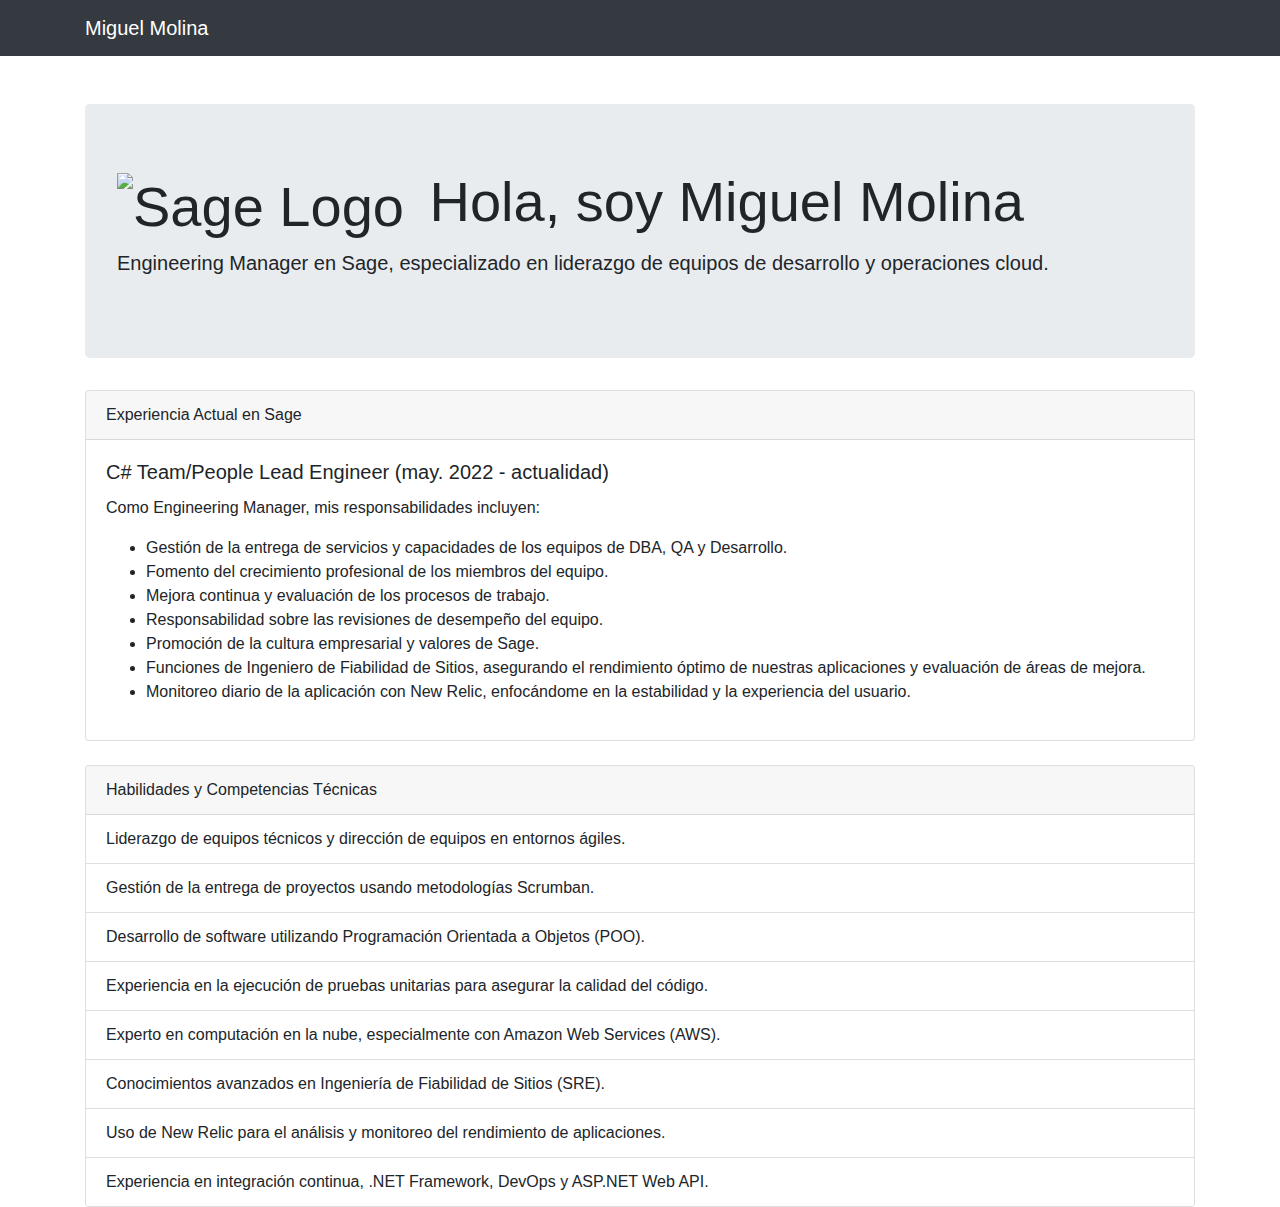
==== index.html @ 1db5d000 "Update index.html" ====
<!DOCTYPE html>
<html lang="es">
<head>
    <meta charset="UTF-8">
    <meta name="viewport" content="width=device-width, initial-scale=1.0">
    <title>Miguel Molina - CV en Sage</title>
    <!-- Incorporar Bootstrap CSS -->
    <link href="https://stackpath.bootstrapcdn.com/bootstrap/4.5.2/css/bootstrap.min.css" rel="stylesheet">
        <link rel="stylesheet" href="styles.css">

    <style>
        
    </style>
</head>
<body>
    <nav class="navbar navbar-expand-lg navbar-dark bg-dark">
        <div class="container">
            <a class="navbar-brand" href="#">Miguel Molina</a>
        </div>
    </nav>

     <div class="container mt-5">
        <div class="jumbotron">
           <h1 class="display-4">
                <img src="sage-logo.png" alt="Sage Logo" class="logo-icon">
                Hola, soy Miguel Molina
            </h1>
            <p class="lead">Engineering Manager en Sage, especializado en liderazgo de equipos de desarrollo y operaciones cloud.</p>
        </div>

        <div class="card mb-4">
            <div class="card-header">Experiencia Actual en Sage</div>
            <div class="card-body">
                <h5 class="card-title">C# Team/People Lead Engineer (may. 2022 - actualidad)</h5>
                <p class="card-text">
                    Como Engineering Manager, mis responsabilidades incluyen:
                    <ul>
                        <li>Gestión de la entrega de servicios y capacidades de los equipos de DBA, QA y Desarrollo.</li>
                        <li>Fomento del crecimiento profesional de los miembros del equipo.</li>
                        <li>Mejora continua y evaluación de los procesos de trabajo.</li>
                        <li>Responsabilidad sobre las revisiones de desempeño del equipo.</li>
                        <li>Promoción de la cultura empresarial y valores de Sage.</li>
                        <li>Funciones de Ingeniero de Fiabilidad de Sitios, asegurando el rendimiento óptimo de nuestras aplicaciones y evaluación de áreas de mejora.</li>
                        <li>Monitoreo diario de la aplicación con New Relic, enfocándome en la estabilidad y la experiencia del usuario.</li>
                    </ul>
                </p>
            </div>
        </div>

        <div class="card">
            <div class="card-header">Habilidades y Competencias Técnicas</div>
            <ul class="list-group list-group-flush">
                <li class="list-group-item">Liderazgo de equipos técnicos y dirección de equipos en entornos ágiles.</li>
                <li class="list-group-item">Gestión de la entrega de proyectos usando metodologías Scrumban.</li>
                <li class="list-group-item">Desarrollo de software utilizando Programación Orientada a Objetos (POO).</li>
                <li class="list-group-item">Experiencia en la ejecución de pruebas unitarias para asegurar la calidad del código.</li>
                <li class="list-group-item">Experto en computación en la nube, especialmente con Amazon Web Services (AWS).</li>
                <li class="list-group-item">Conocimientos avanzados en Ingeniería de Fiabilidad de Sitios (SRE).</li>
                <li class="list-group-item">Uso de New Relic para el análisis y monitoreo del rendimiento de aplicaciones.</li>
                <li class="list-group-item">Experiencia en integración continua, .NET Framework, DevOps y ASP.NET Web API.</li>
                <!-- Agregar más habilidades según sea necesario -->
            </ul>
        </div>
    </div>

    <!-- Incorporar Bootstrap JS y dependencias -->
    <script src="https://code.jquery.com/jquery-3.5.1.slim.min.js"></script>
    <script src="https://cdn.jsdelivr.net/npm/@popperjs/core@2.5.2/dist/umd/popper.min.js"></script>
    <script src="https://stackpath.bootstrapcdn.com/bootstrap/4.5.2/js/bootstrap.min.js"></script>
</body>
</html>
---- styles.css ----
.logo-icon {
            height: 32px; /* Puedes ajustar el tamaño según necesites */
            vertical-align: middle;
            margin-right: 10px;
        }
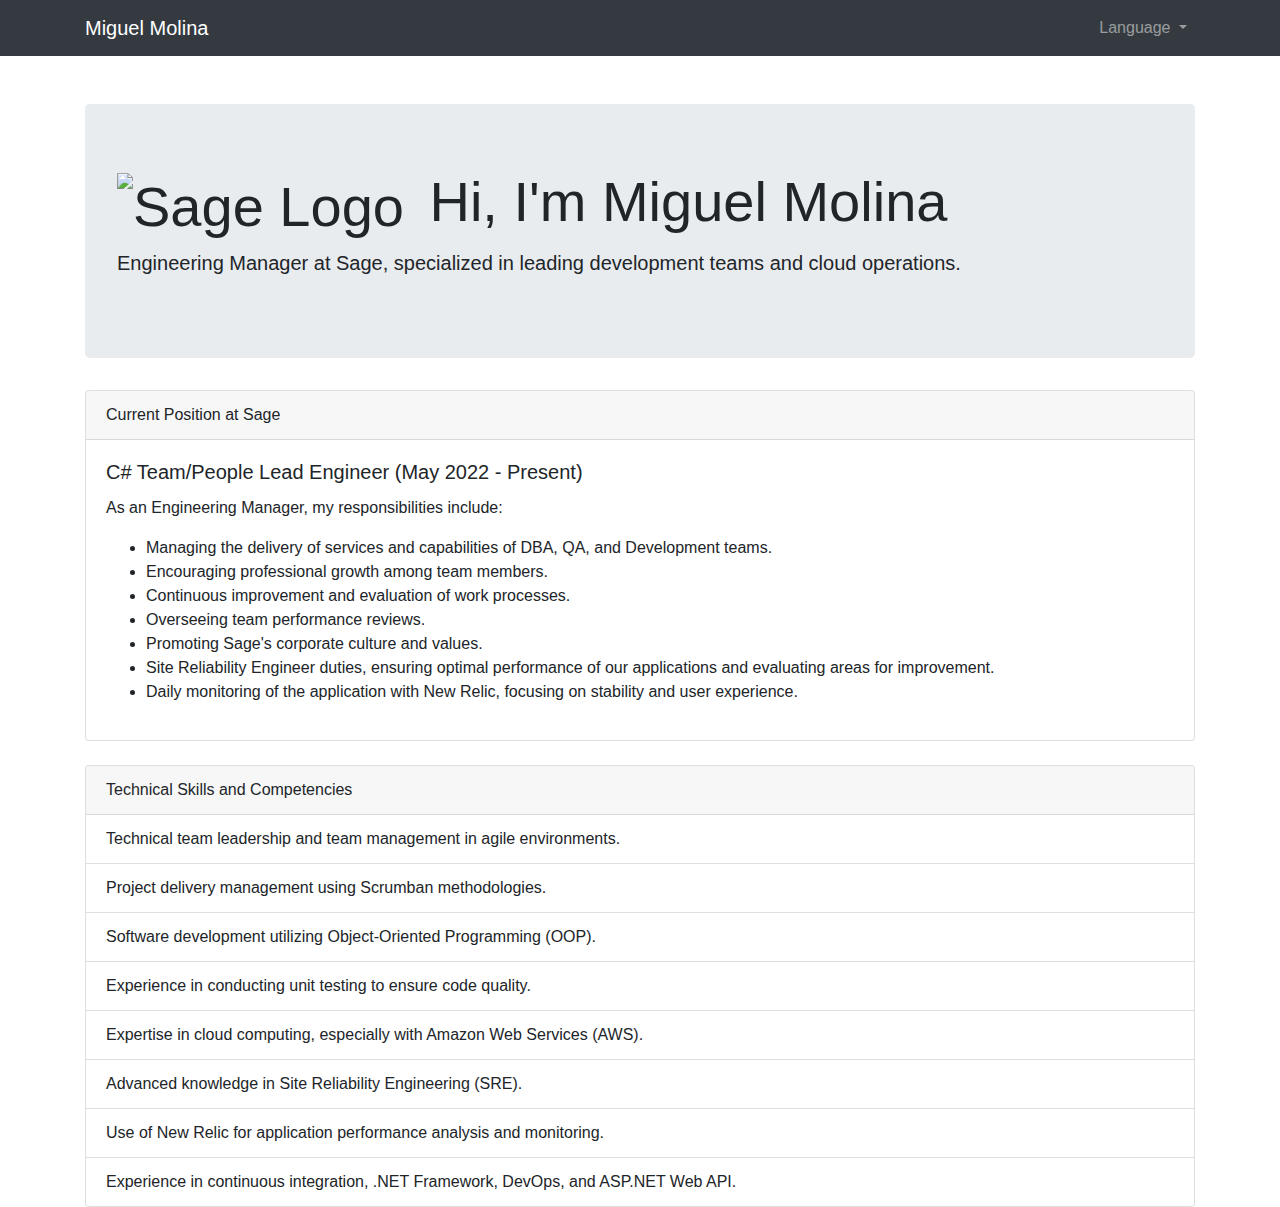
==== commit 60089f25: "index to eng -> secondary ESP" ====
--- a/index.html
+++ b/index.html
@@ -1,69 +1,76 @@
 <!DOCTYPE html>
-<html lang="es">
+<html lang="en">
 <head>
     <meta charset="UTF-8">
     <meta name="viewport" content="width=device-width, initial-scale=1.0">
-    <title>Miguel Molina - CV en Sage</title>
-    <!-- Incorporar Bootstrap CSS -->
+    <title>Miguel Molina - CV at Sage</title>
+    <!-- Incorporate Bootstrap CSS -->
     <link href="https://stackpath.bootstrapcdn.com/bootstrap/4.5.2/css/bootstrap.min.css" rel="stylesheet">
-        <link rel="stylesheet" href="styles.css">
-
-    <style>
-        
-    </style>
+    <link rel="stylesheet" href="styles.css">
 </head>
 <body>
     <nav class="navbar navbar-expand-lg navbar-dark bg-dark">
         <div class="container">
             <a class="navbar-brand" href="#">Miguel Molina</a>
+            <div class="navbar-nav ml-auto">
+                <li class="nav-item dropdown">
+                    <a class="nav-link dropdown-toggle" href="#" id="navbarDropdownMenuLink" data-toggle="dropdown" aria-haspopup="true" aria-expanded="false">
+                        Language
+                    </a>
+                    <div class="dropdown-menu" aria-labelledby="navbarDropdownMenuLink">
+                        <a class="dropdown-item active" href="index.html">English</a>
+                        <a class="dropdown-item" href="index-es.html">Español</a>
+                    </div>
+                </li>
+            </div>
         </div>
     </nav>
 
-     <div class="container mt-5">
+    <div class="container mt-5">
         <div class="jumbotron">
            <h1 class="display-4">
                 <img src="sage-logo.png" alt="Sage Logo" class="logo-icon">
-                Hola, soy Miguel Molina
+                Hi, I'm Miguel Molina
             </h1>
-            <p class="lead">Engineering Manager en Sage, especializado en liderazgo de equipos de desarrollo y operaciones cloud.</p>
+            <p class="lead">Engineering Manager at Sage, specialized in leading development teams and cloud operations.</p>
         </div>
 
         <div class="card mb-4">
-            <div class="card-header">Experiencia Actual en Sage</div>
+            <div class="card-header">Current Position at Sage</div>
             <div class="card-body">
-                <h5 class="card-title">C# Team/People Lead Engineer (may. 2022 - actualidad)</h5>
+                <h5 class="card-title">C# Team/People Lead Engineer (May 2022 - Present)</h5>
                 <p class="card-text">
-                    Como Engineering Manager, mis responsabilidades incluyen:
+                    As an Engineering Manager, my responsibilities include:
                     <ul>
-                        <li>Gestión de la entrega de servicios y capacidades de los equipos de DBA, QA y Desarrollo.</li>
-                        <li>Fomento del crecimiento profesional de los miembros del equipo.</li>
-                        <li>Mejora continua y evaluación de los procesos de trabajo.</li>
-                        <li>Responsabilidad sobre las revisiones de desempeño del equipo.</li>
-                        <li>Promoción de la cultura empresarial y valores de Sage.</li>
-                        <li>Funciones de Ingeniero de Fiabilidad de Sitios, asegurando el rendimiento óptimo de nuestras aplicaciones y evaluación de áreas de mejora.</li>
-                        <li>Monitoreo diario de la aplicación con New Relic, enfocándome en la estabilidad y la experiencia del usuario.</li>
+                        <li>Managing the delivery of services and capabilities of DBA, QA, and Development teams.</li>
+                        <li>Encouraging professional growth among team members.</li>
+                        <li>Continuous improvement and evaluation of work processes.</li>
+                        <li>Overseeing team performance reviews.</li>
+                        <li>Promoting Sage's corporate culture and values.</li>
+                        <li>Site Reliability Engineer duties, ensuring optimal performance of our applications and evaluating areas for improvement.</li>
+                        <li>Daily monitoring of the application with New Relic, focusing on stability and user experience.</li>
                     </ul>
                 </p>
             </div>
         </div>
 
         <div class="card">
-            <div class="card-header">Habilidades y Competencias Técnicas</div>
+            <div class="card-header">Technical Skills and Competencies</div>
             <ul class="list-group list-group-flush">
-                <li class="list-group-item">Liderazgo de equipos técnicos y dirección de equipos en entornos ágiles.</li>
-                <li class="list-group-item">Gestión de la entrega de proyectos usando metodologías Scrumban.</li>
-                <li class="list-group-item">Desarrollo de software utilizando Programación Orientada a Objetos (POO).</li>
-                <li class="list-group-item">Experiencia en la ejecución de pruebas unitarias para asegurar la calidad del código.</li>
-                <li class="list-group-item">Experto en computación en la nube, especialmente con Amazon Web Services (AWS).</li>
-                <li class="list-group-item">Conocimientos avanzados en Ingeniería de Fiabilidad de Sitios (SRE).</li>
-                <li class="list-group-item">Uso de New Relic para el análisis y monitoreo del rendimiento de aplicaciones.</li>
-                <li class="list-group-item">Experiencia en integración continua, .NET Framework, DevOps y ASP.NET Web API.</li>
-                <!-- Agregar más habilidades según sea necesario -->
+                <li class="list-group-item">Technical team leadership and team management in agile environments.</li>
+                <li class="list-group-item">Project delivery management using Scrumban methodologies.</li>
+                <li class="list-group-item">Software development utilizing Object-Oriented Programming (OOP).</li>
+                <li class="list-group-item">Experience in conducting unit testing to ensure code quality.</li>
+                <li class="list-group-item">Expertise in cloud computing, especially with Amazon Web Services (AWS).</li>
+                <li class="list-group-item">Advanced knowledge in Site Reliability Engineering (SRE).</li>
+                <li class="list-group-item">Use of New Relic for application performance analysis and monitoring.</li>
+                <li class="list-group-item">Experience in continuous integration, .NET Framework, DevOps, and ASP.NET Web API.</li>
+                <!-- Add more skills as needed -->
             </ul>
         </div>
     </div>
 
-    <!-- Incorporar Bootstrap JS y dependencias -->
+    <!-- Incorporate Bootstrap JS and dependencies -->
     <script src="https://code.jquery.com/jquery-3.5.1.slim.min.js"></script>
     <script src="https://cdn.jsdelivr.net/npm/@popperjs/core@2.5.2/dist/umd/popper.min.js"></script>
     <script src="https://stackpath.bootstrapcdn.com/bootstrap/4.5.2/js/bootstrap.min.js"></script>
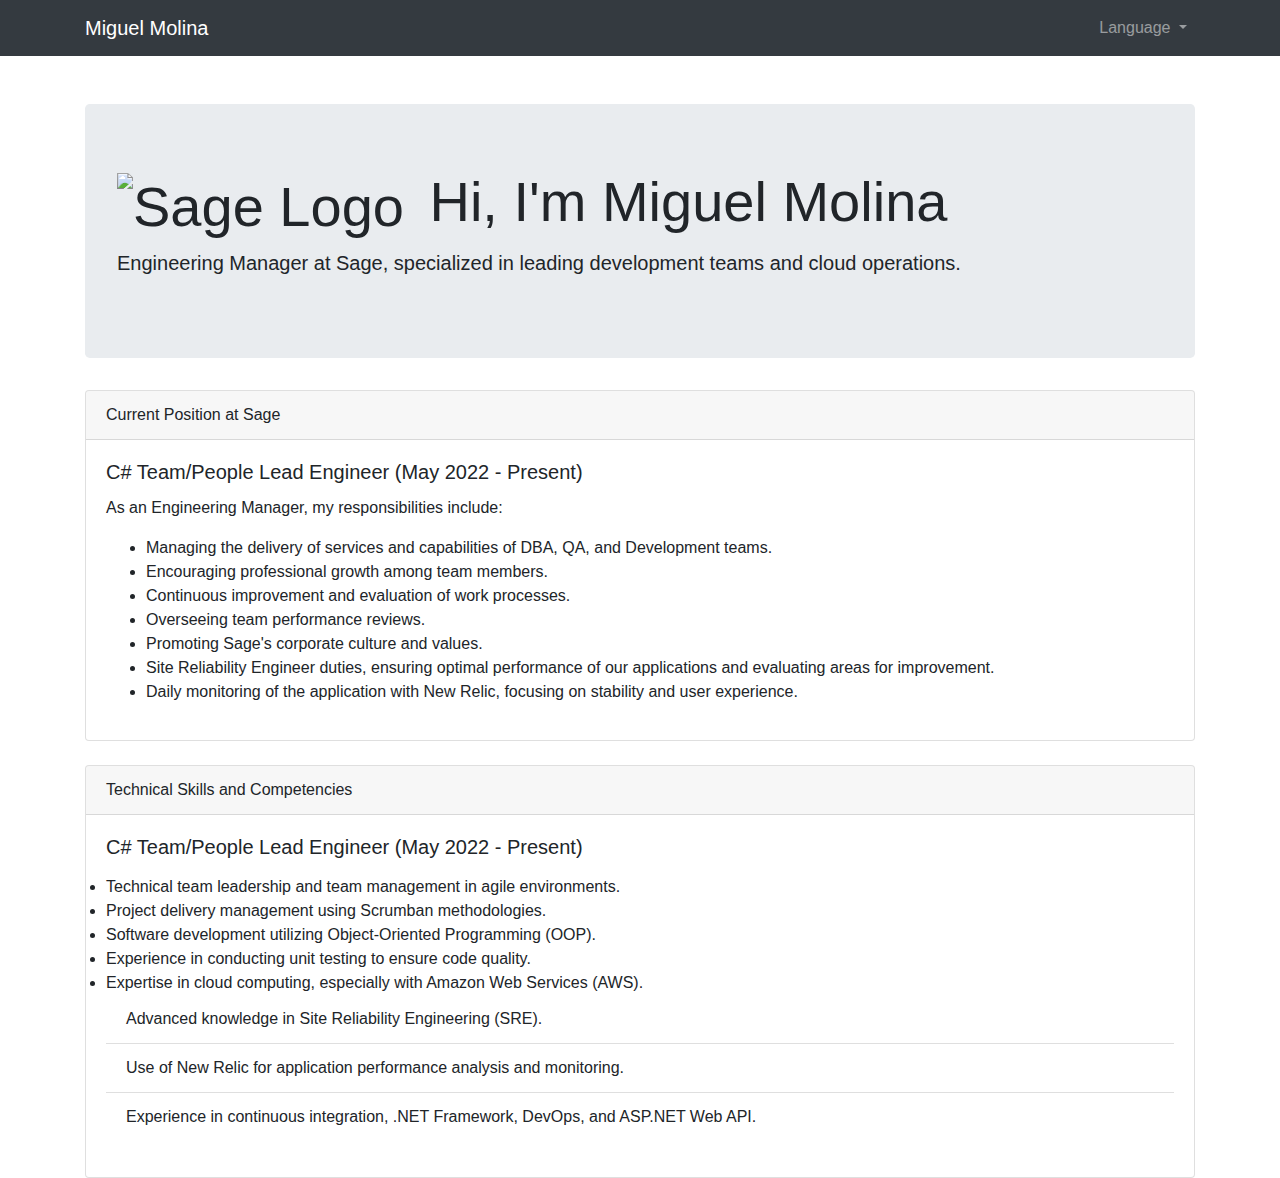
==== commit 399bcbb6: "Layout change" ====
--- a/index.html
+++ b/index.html
@@ -29,7 +29,7 @@
     <div class="container mt-5">
         <div class="jumbotron">
            <h1 class="display-4">
-                <img src="sage-logo.png" alt="Sage Logo" class="logo-icon">
+                <img src="https://www.sage.com/es-es/blog/wp-content/uploads/sites/8/2022/04/sage-logo.png" alt="Sage Logo" class="logo-icon">
                 Hi, I'm Miguel Molina
             </h1>
             <p class="lead">Engineering Manager at Sage, specialized in leading development teams and cloud operations.</p>
@@ -56,17 +56,22 @@
 
         <div class="card">
             <div class="card-header">Technical Skills and Competencies</div>
-            <ul class="list-group list-group-flush">
-                <li class="list-group-item">Technical team leadership and team management in agile environments.</li>
-                <li class="list-group-item">Project delivery management using Scrumban methodologies.</li>
-                <li class="list-group-item">Software development utilizing Object-Oriented Programming (OOP).</li>
-                <li class="list-group-item">Experience in conducting unit testing to ensure code quality.</li>
-                <li class="list-group-item">Expertise in cloud computing, especially with Amazon Web Services (AWS).</li>
-                <li class="list-group-item">Advanced knowledge in Site Reliability Engineering (SRE).</li>
-                <li class="list-group-item">Use of New Relic for application performance analysis and monitoring.</li>
-                <li class="list-group-item">Experience in continuous integration, .NET Framework, DevOps, and ASP.NET Web API.</li>
-                <!-- Add more skills as needed -->
-            </ul>
+            <div class="card-body">
+                <h5 class="card-title">C# Team/People Lead Engineer (May 2022 - Present)</h5>
+                <p class="card-text">
+                    <ul class="list-group list-group-flush">
+                        <li>Technical team leadership and team management in agile environments.</li>
+                        <li>Project delivery management using Scrumban methodologies.</li>
+                        <li>Software development utilizing Object-Oriented Programming (OOP).</li>
+                        <li>Experience in conducting unit testing to ensure code quality.</li>
+                        <li>Expertise in cloud computing, especially with Amazon Web Services (AWS).</li>
+                        <li class="list-group-item">Advanced knowledge in Site Reliability Engineering (SRE).</li>
+                        <li class="list-group-item">Use of New Relic for application performance analysis and monitoring.</li>
+                        <li class="list-group-item">Experience in continuous integration, .NET Framework, DevOps, and ASP.NET Web API.</li>
+                        <!-- Add more skills as needed -->
+                    </ul>
+                </p>
+            </div>
         </div>
     </div>
 
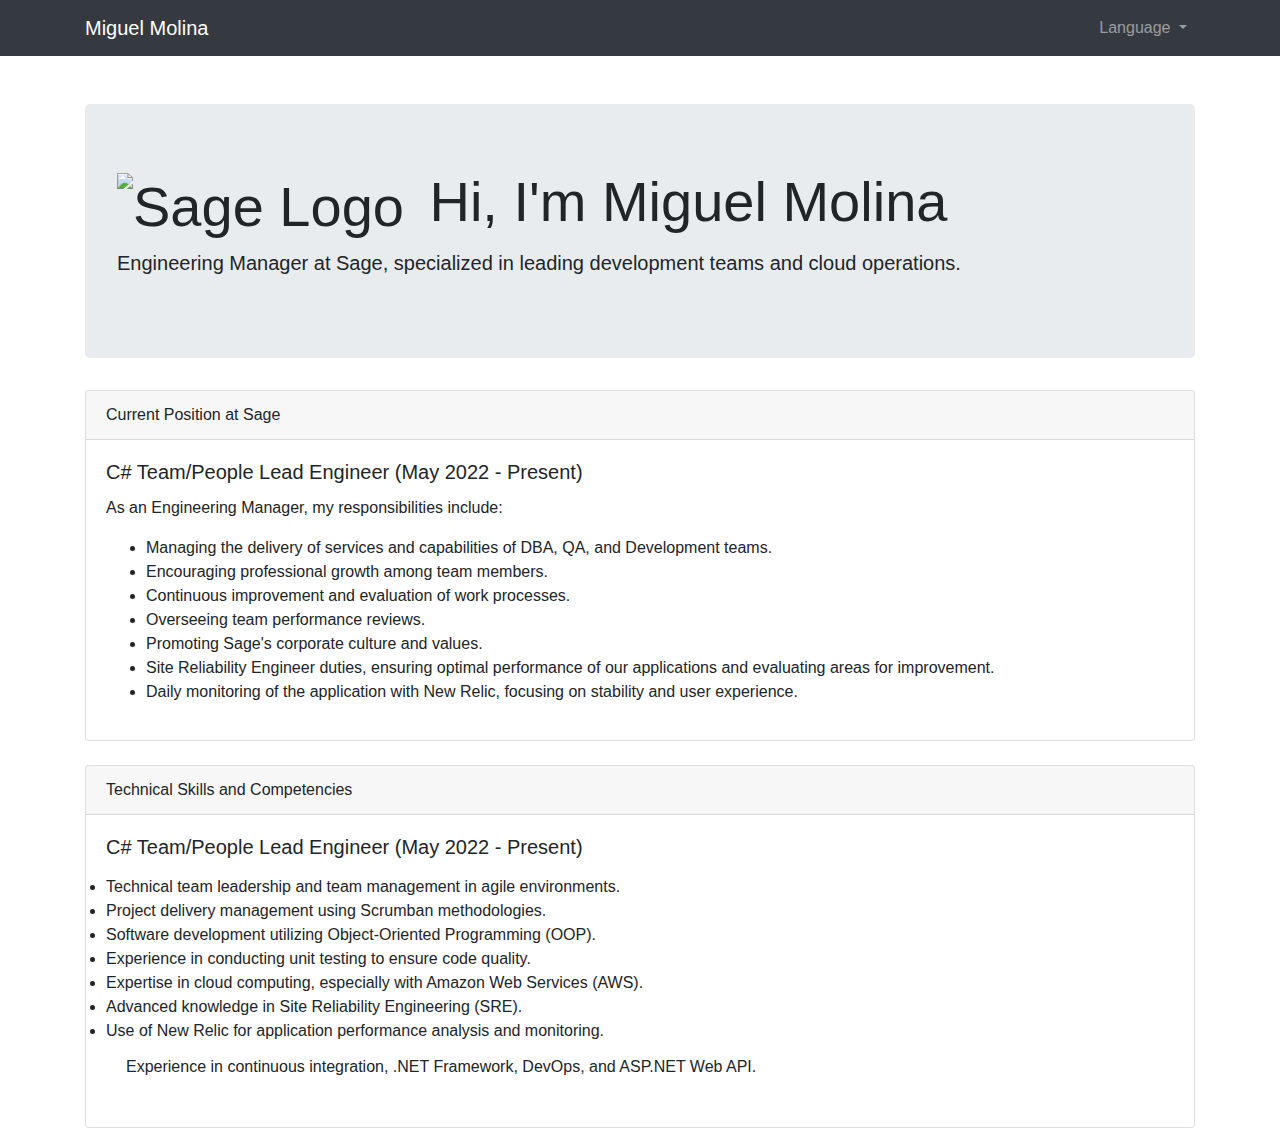
==== commit d452f66a: "Forget something on last" ====
--- a/index.html
+++ b/index.html
@@ -65,8 +65,8 @@
                         <li>Software development utilizing Object-Oriented Programming (OOP).</li>
                         <li>Experience in conducting unit testing to ensure code quality.</li>
                         <li>Expertise in cloud computing, especially with Amazon Web Services (AWS).</li>
-                        <li class="list-group-item">Advanced knowledge in Site Reliability Engineering (SRE).</li>
-                        <li class="list-group-item">Use of New Relic for application performance analysis and monitoring.</li>
+                        <li>Advanced knowledge in Site Reliability Engineering (SRE).</li>
+                        <li>Use of New Relic for application performance analysis and monitoring.</li>
                         <li class="list-group-item">Experience in continuous integration, .NET Framework, DevOps, and ASP.NET Web API.</li>
                         <!-- Add more skills as needed -->
                     </ul>
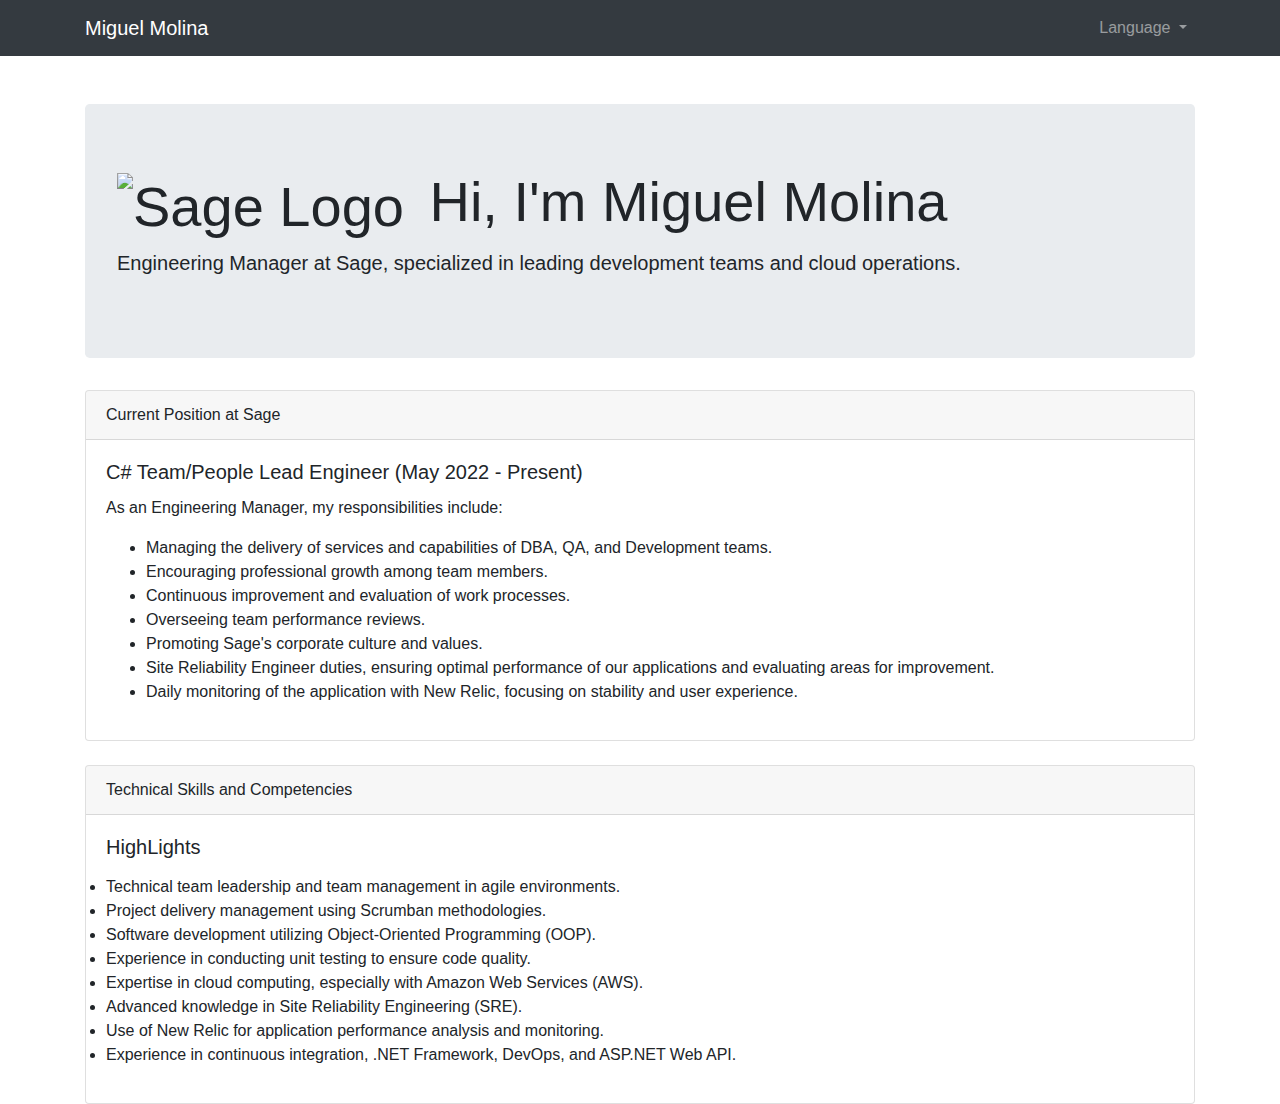
==== commit ba473dbf: "changes on card" ====
--- a/index.html
+++ b/index.html
@@ -57,7 +57,7 @@
         <div class="card">
             <div class="card-header">Technical Skills and Competencies</div>
             <div class="card-body">
-                <h5 class="card-title">C# Team/People Lead Engineer (May 2022 - Present)</h5>
+                <h5 class="card-title">HighLights</h5>
                 <p class="card-text">
                     <ul class="list-group list-group-flush">
                         <li>Technical team leadership and team management in agile environments.</li>
@@ -67,7 +67,7 @@
                         <li>Expertise in cloud computing, especially with Amazon Web Services (AWS).</li>
                         <li>Advanced knowledge in Site Reliability Engineering (SRE).</li>
                         <li>Use of New Relic for application performance analysis and monitoring.</li>
-                        <li class="list-group-item">Experience in continuous integration, .NET Framework, DevOps, and ASP.NET Web API.</li>
+                        <li>Experience in continuous integration, .NET Framework, DevOps, and ASP.NET Web API.</li>
                         <!-- Add more skills as needed -->
                     </ul>
                 </p>
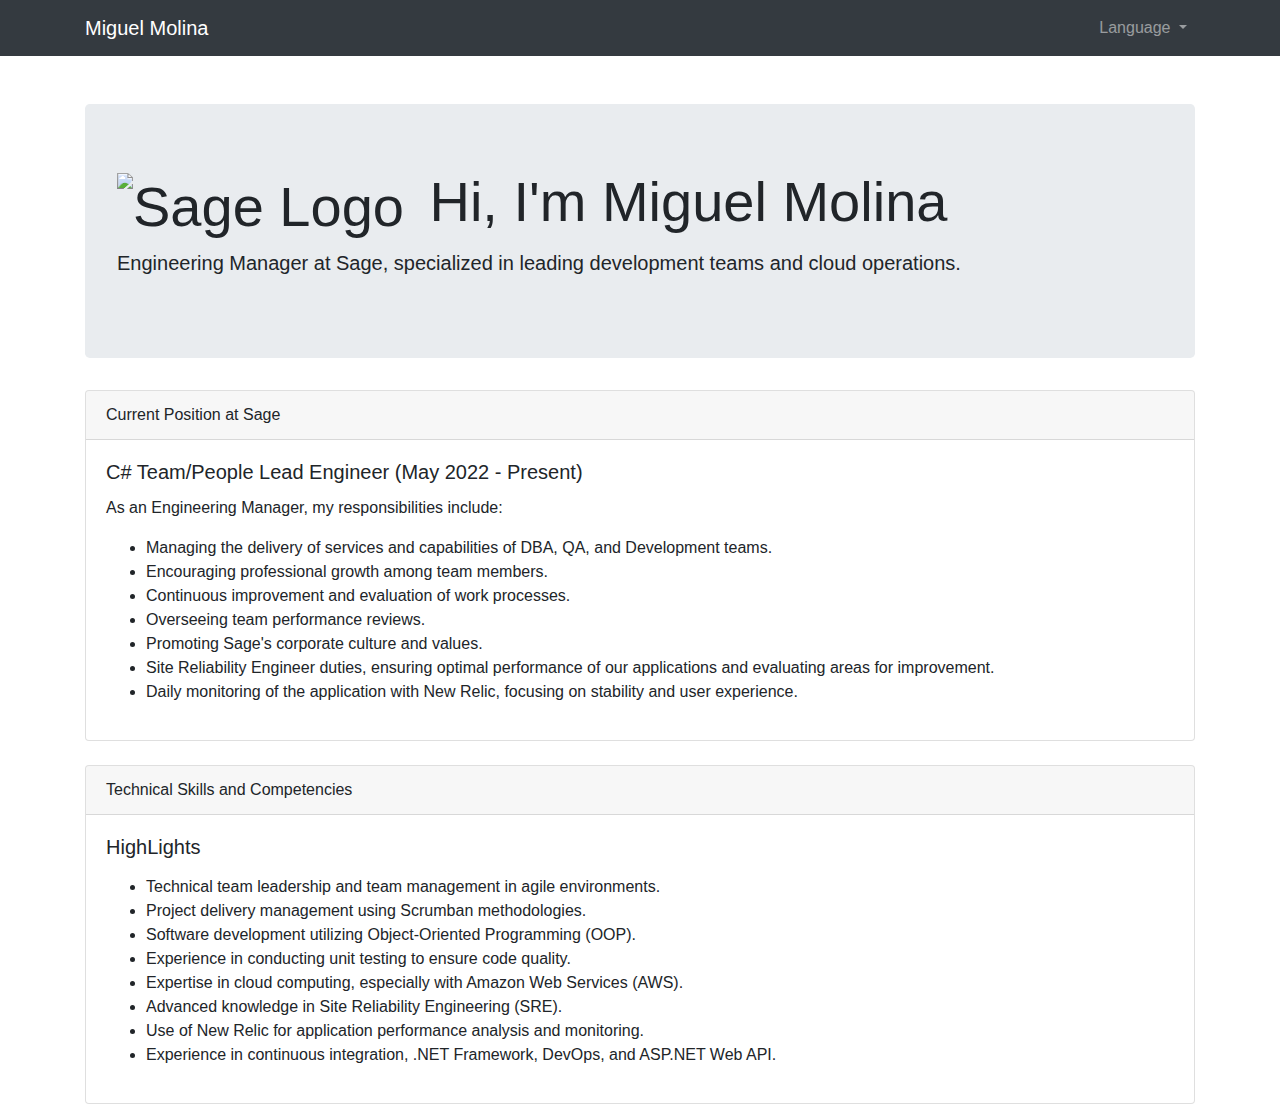
==== commit e2c5b23f: "removed styles" ====
--- a/index.html
+++ b/index.html
@@ -59,7 +59,7 @@
             <div class="card-body">
                 <h5 class="card-title">HighLights</h5>
                 <p class="card-text">
-                    <ul class="list-group list-group-flush">
+                    <ul>
                         <li>Technical team leadership and team management in agile environments.</li>
                         <li>Project delivery management using Scrumban methodologies.</li>
                         <li>Software development utilizing Object-Oriented Programming (OOP).</li>
